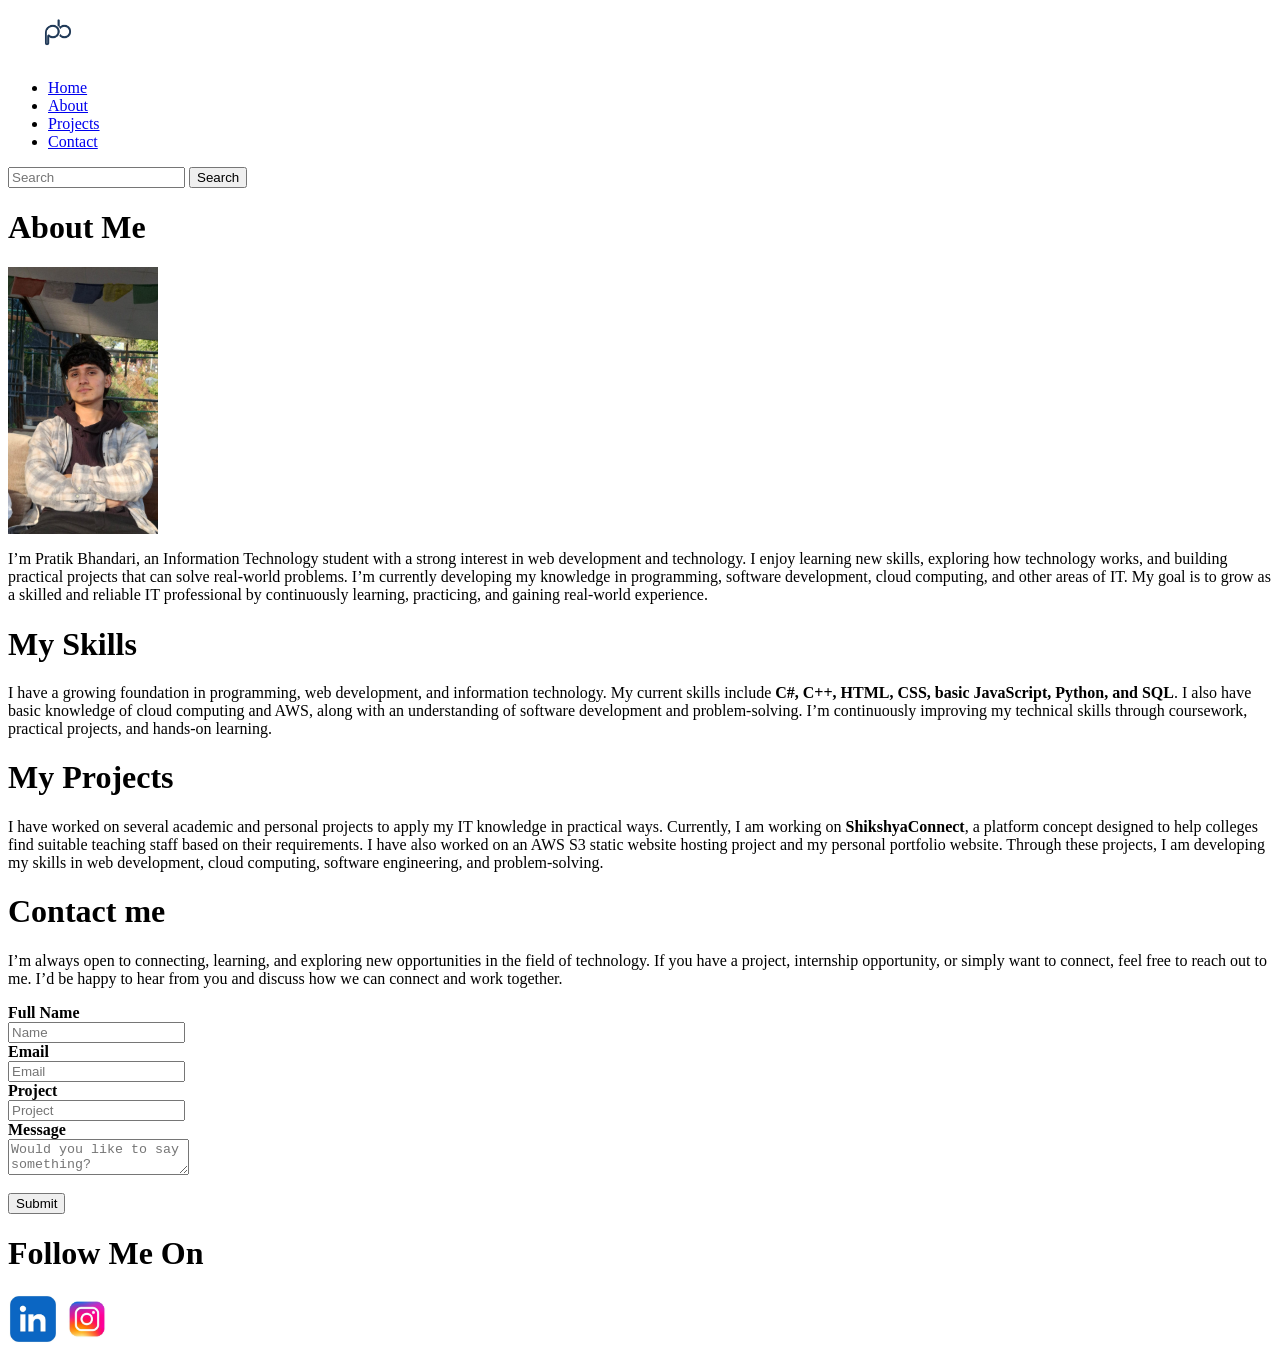
==== index.html @ 76c662e8 "Updated Code" ====
<html>
    <head>
        <title>My Portfolio</title>
    </head>
    <body>
    
        <img src="image/logo.jpg" alt="logo" width="100">
    <nav>
        <ul>
            <li><a href="#">Home</a></li>
            <li><a href="#">About</a></li>
            <li><a href="#">Projects</a></li>
            <li><a href="#">Contact</a></li>
        </ul>
    </nav>
    <form>
        <input type="text" placeholder="Search">
        <button type="submit">Search</button>
    </form>
        <header>
            <h1>About Me</h1>
            <img src="image/pratik.jpeg" alt="profile" width="150">
            <p>I’m Pratik Bhandari, an Information Technology student with a strong interest in web development and technology. I enjoy learning new skills, exploring how technology works, and building practical projects that can solve real-world problems. I’m currently developing my knowledge in programming, software development, cloud computing, and other areas of IT. My goal is to grow as a skilled and reliable IT professional by continuously learning, practicing, and gaining real-world experience.</p>
            <h1>My Skills</h1>
            <p>I have a growing foundation in programming, web development, and information technology. My current skills include <b>C#, C++, HTML, CSS, basic JavaScript, Python, and SQL</b>. I also have basic knowledge of cloud computing and AWS, along with an understanding of software development and problem-solving. I’m continuously improving my technical skills through coursework, practical projects, and hands-on learning.
</p>
            <h1>My Projects</h1>
            <p>I have worked on several academic and personal projects to apply my IT knowledge in practical ways. Currently, I am working on <b>ShikshyaConnect</b>, a platform concept designed to help colleges find suitable teaching staff based on their requirements. I have also worked on an AWS S3 static website hosting project and my personal portfolio website. Through these projects, I am developing my skills in web development, cloud computing, software engineering, and problem-solving.
</p>
            <h1>Contact me</h1>
            <p>I’m always open to connecting, learning, and exploring new opportunities in the field of technology. If you have a project, internship opportunity, or simply want to connect, feel free to reach out to me. I’d be happy to hear from you and discuss how we can connect and work together.
            <form>
                <label><b>Full Name</b></label><br>
                <input type="text" placeholder="Name"><br>
                <label><b>Email</b></label><br>
                <input type="text" placeholder="Email"><br>
                <label><b>Project</b></label><br>
                <input type="text" placeholder="Project"><br>
                <label><b>Message</b></label><br>
                <textarea placeholder="Would you like to say something?"></textarea><br>
                <br><button type="submit">Submit</button>
            </form>
            
</p>
        <h1>Follow Me On</h1>
        </header>
        <footer>
            <a href="https://www.linkedin.com/in/pratik-bhandari-448b7737a/" target="_blank"><img src="image/linkedin logo.jpg" alt="linkedin" width="50"></a>
             <a href="https://www.linkedin.com/in/pratik-bhandari-448b7737a/" target="_blank"><img src="image/instagram logo.jpg" alt="linkedin" width="50"></a>

        </footer>
</html>
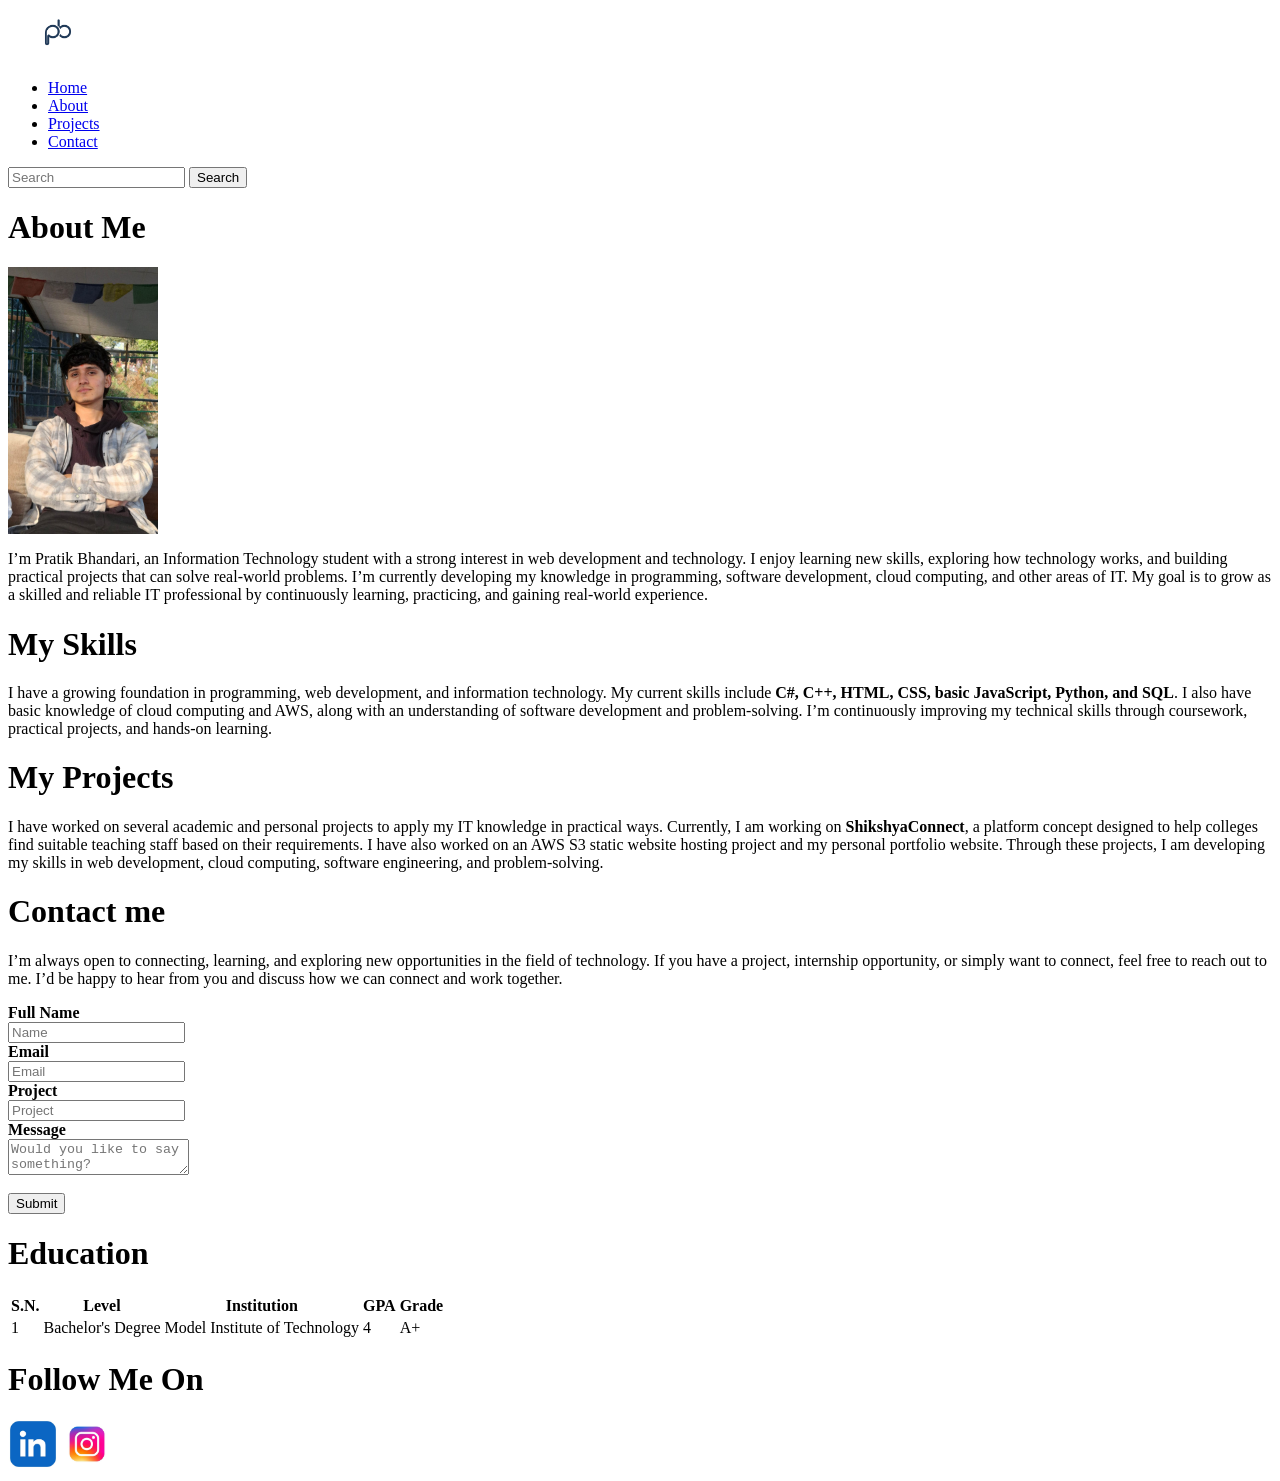
==== commit 3423c43b: "Updated Code" ====
--- a/index.html
+++ b/index.html
@@ -41,7 +41,31 @@
                 <br><button type="submit">Submit</button>
             </form>
             
-</p>
+    
+            <h1>Education</h1>
+            <table>
+                <thead>
+                    <tr>
+                        <th>S.N.</th>
+                        <th>Level</th>
+                        <th>Institution</th>
+                        <th>GPA </th>
+                        <th>Grade</th>
+
+                    </tr>
+                
+                </thead>
+                <tbody>
+                    <tr>
+                        <td>1</td>
+                        <td>Bachelor's Degree</td>
+                        <td>Model Institute of Technology</td>
+                        <td>4</td>
+                        <td>A+</td>
+                    </tr>
+                   
+                   
+            </table>
         <h1>Follow Me On</h1>
         </header>
         <footer>
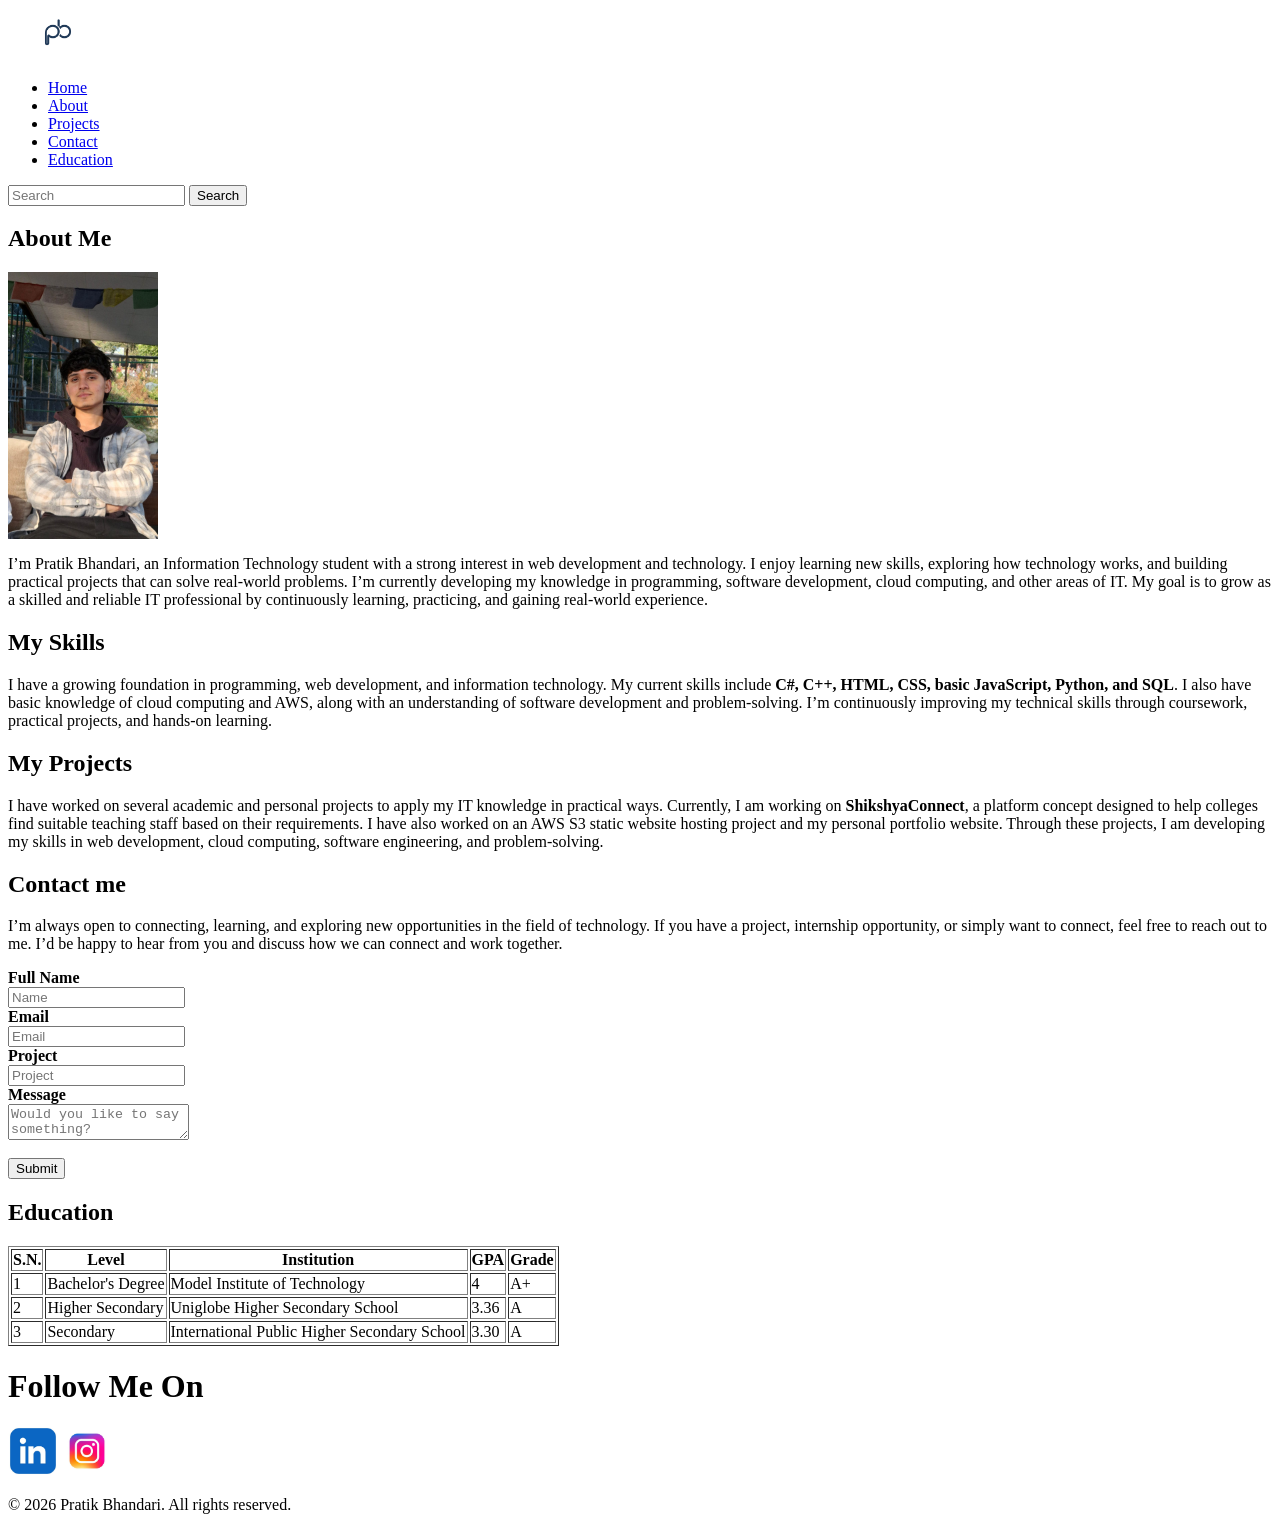
==== commit 6d55a0e3: "Updated Code" ====
--- a/index.html
+++ b/index.html
@@ -3,32 +3,44 @@
         <title>My Portfolio</title>
     </head>
     <body>
+        <header>
     
         <img src="image/logo.jpg" alt="logo" width="100">
     <nav>
         <ul>
             <li><a href="#">Home</a></li>
-            <li><a href="#">About</a></li>
-            <li><a href="#">Projects</a></li>
-            <li><a href="#">Contact</a></li>
+            <li><a href="#About Me">About</a></li>
+            <li><a href="#Projects">Projects</a></li>
+            <li><a href="#Contact">Contact</a></li>
+            <li><a href="#Education">Education</a></li>
         </ul>
     </nav>
     <form>
         <input type="text" placeholder="Search">
         <button type="submit">Search</button>
     </form>
-        <header>
+    </header>   
+            
+        <main>
+            <section id="About Me">
             <h1>About Me</h1>
             <img src="image/pratik.jpeg" alt="profile" width="150">
             <p>I’m Pratik Bhandari, an Information Technology student with a strong interest in web development and technology. I enjoy learning new skills, exploring how technology works, and building practical projects that can solve real-world problems. I’m currently developing my knowledge in programming, software development, cloud computing, and other areas of IT. My goal is to grow as a skilled and reliable IT professional by continuously learning, practicing, and gaining real-world experience.</p>
+            </section>
+            <section id="Skills">
             <h1>My Skills</h1>
             <p>I have a growing foundation in programming, web development, and information technology. My current skills include <b>C#, C++, HTML, CSS, basic JavaScript, Python, and SQL</b>. I also have basic knowledge of cloud computing and AWS, along with an understanding of software development and problem-solving. I’m continuously improving my technical skills through coursework, practical projects, and hands-on learning.
 </p>
+            </section>
+            <section id="Projects">
             <h1>My Projects</h1>
             <p>I have worked on several academic and personal projects to apply my IT knowledge in practical ways. Currently, I am working on <b>ShikshyaConnect</b>, a platform concept designed to help colleges find suitable teaching staff based on their requirements. I have also worked on an AWS S3 static website hosting project and my personal portfolio website. Through these projects, I am developing my skills in web development, cloud computing, software engineering, and problem-solving.
 </p>
+            </section>
+            <section id="Contact">
             <h1>Contact me</h1>
-            <p>I’m always open to connecting, learning, and exploring new opportunities in the field of technology. If you have a project, internship opportunity, or simply want to connect, feel free to reach out to me. I’d be happy to hear from you and discuss how we can connect and work together.
+            <p>I’m always open to connecting, learning, and exploring new opportunities in the field of technology. If you have a project, internship opportunity, or simply want to connect, feel free to reach out to me. I’d be happy to hear from you and discuss how we can connect and work together.</p>
+            </section>
             <form>
                 <label><b>Full Name</b></label><br>
                 <input type="text" placeholder="Name"><br>
@@ -42,8 +54,9 @@
             </form>
             
     
+            <section id="Education">
             <h1>Education</h1>
-            <table>
+            <table border="1">
                 <thead>
                     <tr>
                         <th>S.N.</th>
@@ -63,14 +76,32 @@
                         <td>4</td>
                         <td>A+</td>
                     </tr>
+                    <tr>
+                        <td>2</td>
+                        <td>Higher Secondary</td>
+                        <td>Uniglobe Higher Secondary School</td>
+                        <td>3.36</td>
+                        <td>A</td>
+                    </tr>
+                    <tr>
+                        <td>3</td>
+                        <td>Secondary</td>
+                        <td>International Public Higher Secondary School</td>
+                        <td>3.30</td>
+                        <td>A</td>
+                    </tr>
+               
+                </tbody>
                    
-                   
+        
             </table>
+            </section>
+         </main>   
         <h1>Follow Me On</h1>
         </header>
         <footer>
             <a href="https://www.linkedin.com/in/pratik-bhandari-448b7737a/" target="_blank"><img src="image/linkedin logo.jpg" alt="linkedin" width="50"></a>
              <a href="https://www.linkedin.com/in/pratik-bhandari-448b7737a/" target="_blank"><img src="image/instagram logo.jpg" alt="linkedin" width="50"></a>
-
+            <p>         © 2026 Pratik Bhandari. All rights reserved.</p>
         </footer>
 </html>
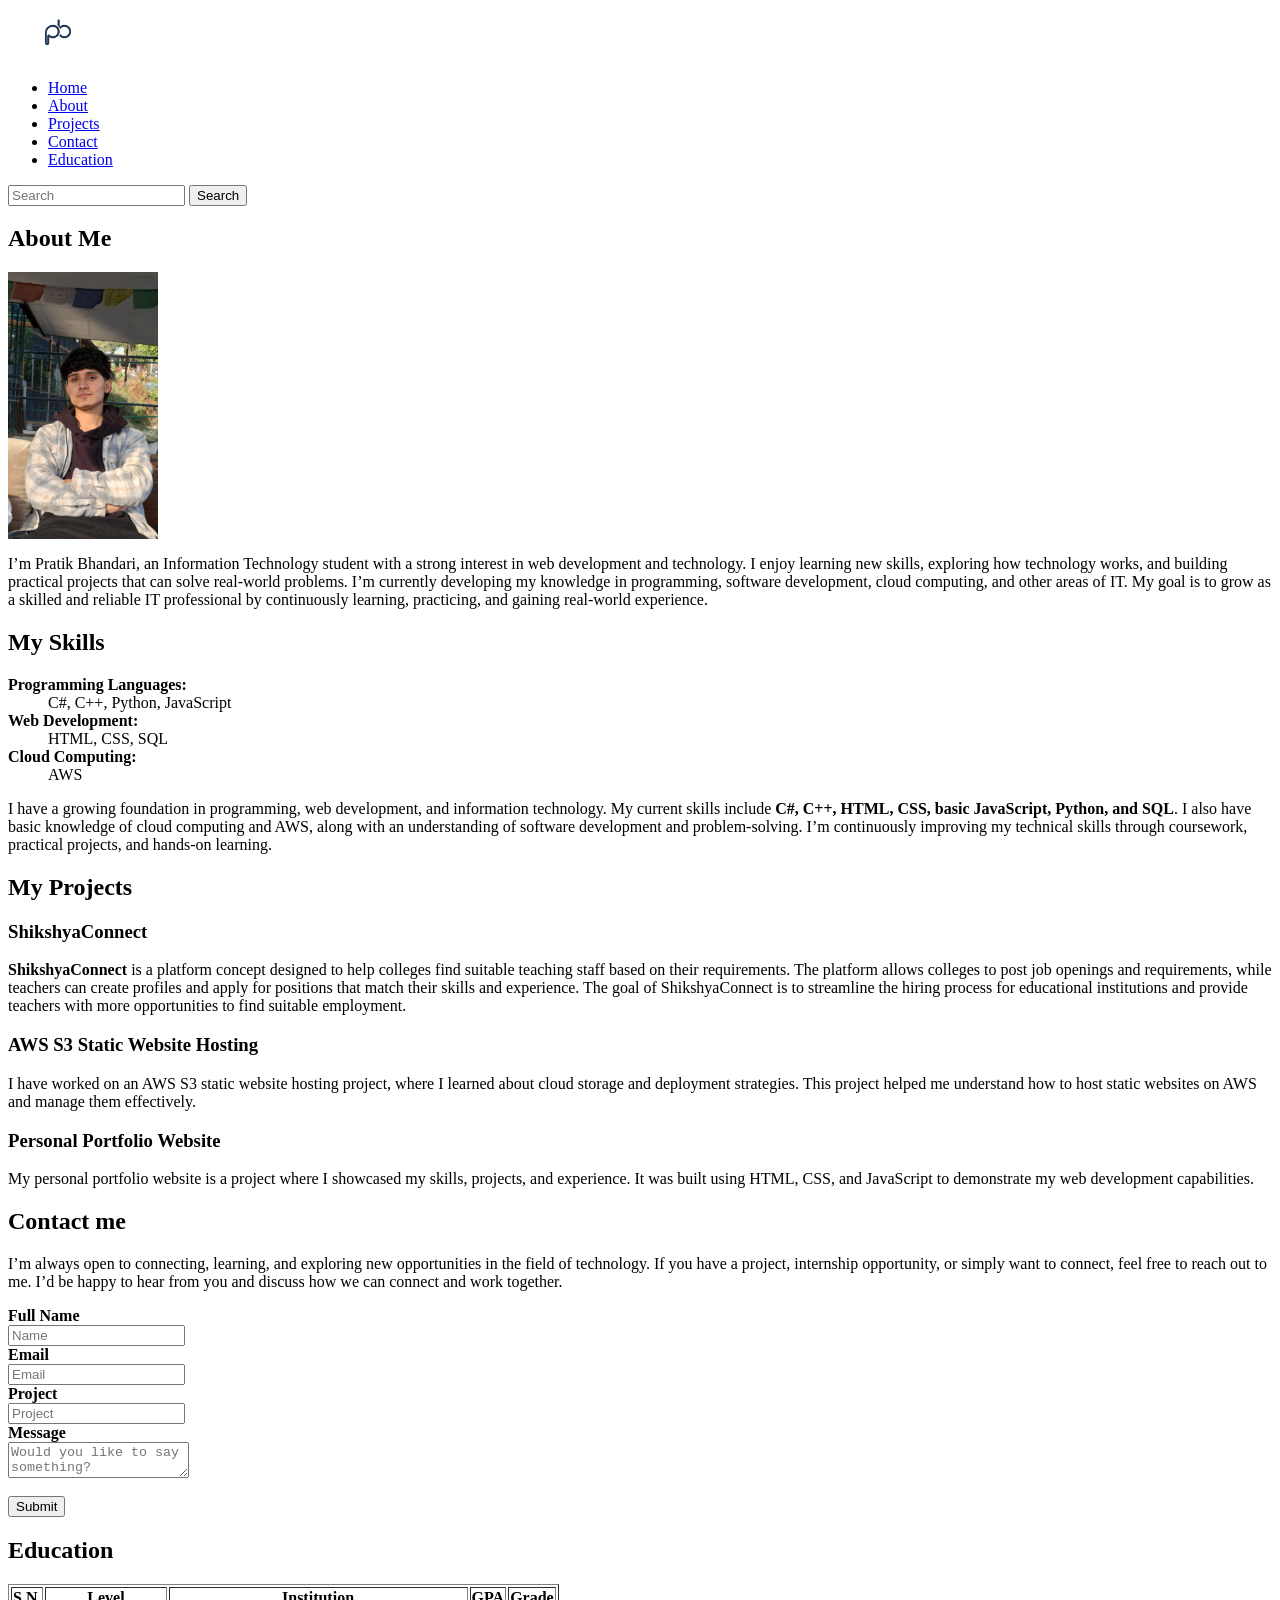
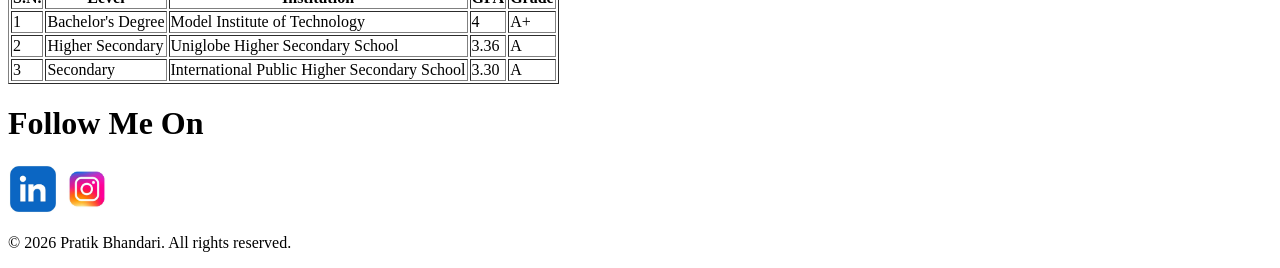
==== commit 84413bec: "Updated Code" ====
--- a/index.html
+++ b/index.html
@@ -29,13 +29,31 @@
             </section>
             <section id="Skills">
             <h1>My Skills</h1>
+            <dl>
+                <dt><b>Programming Languages:</b></dt>
+                <dd>C#, C++, Python, JavaScript</dd>
+                <dt><b>Web Development:</b></dt>
+                <dd>HTML, CSS, SQL</dd>
+                <dt><b>Cloud Computing:</b></dt>
+                <dd>AWS</dd>
+            </dl>
             <p>I have a growing foundation in programming, web development, and information technology. My current skills include <b>C#, C++, HTML, CSS, basic JavaScript, Python, and SQL</b>. I also have basic knowledge of cloud computing and AWS, along with an understanding of software development and problem-solving. I’m continuously improving my technical skills through coursework, practical projects, and hands-on learning.
 </p>
             </section>
             <section id="Projects">
             <h1>My Projects</h1>
-            <p>I have worked on several academic and personal projects to apply my IT knowledge in practical ways. Currently, I am working on <b>ShikshyaConnect</b>, a platform concept designed to help colleges find suitable teaching staff based on their requirements. I have also worked on an AWS S3 static website hosting project and my personal portfolio website. Through these projects, I am developing my skills in web development, cloud computing, software engineering, and problem-solving.
-</p>
+            <article>
+                <h3>ShikshyaConnect</h3>
+                <p><b>ShikshyaConnect</b> is a platform concept designed to help colleges find suitable teaching staff based on their requirements. The platform allows colleges to post job openings and requirements, while teachers can create profiles and apply for positions that match their skills and experience. The goal of ShikshyaConnect is to streamline the hiring process for educational institutions and provide teachers with more opportunities to find suitable employment.</p>
+            </article>
+            <article>
+                <h3>AWS S3 Static Website Hosting</h3>
+                <p>I have worked on an AWS S3 static website hosting project, where I learned about cloud storage and deployment strategies. This project helped me understand how to host static websites on AWS and manage them effectively.</p>
+            </article>
+            <article>
+                <h3>Personal Portfolio Website</h3>
+                <p>My personal portfolio website is a project where I showcased my skills, projects, and experience. It was built using HTML, CSS, and JavaScript to demonstrate my web development capabilities.</p>
+            </article>
             </section>
             <section id="Contact">
             <h1>Contact me</h1>
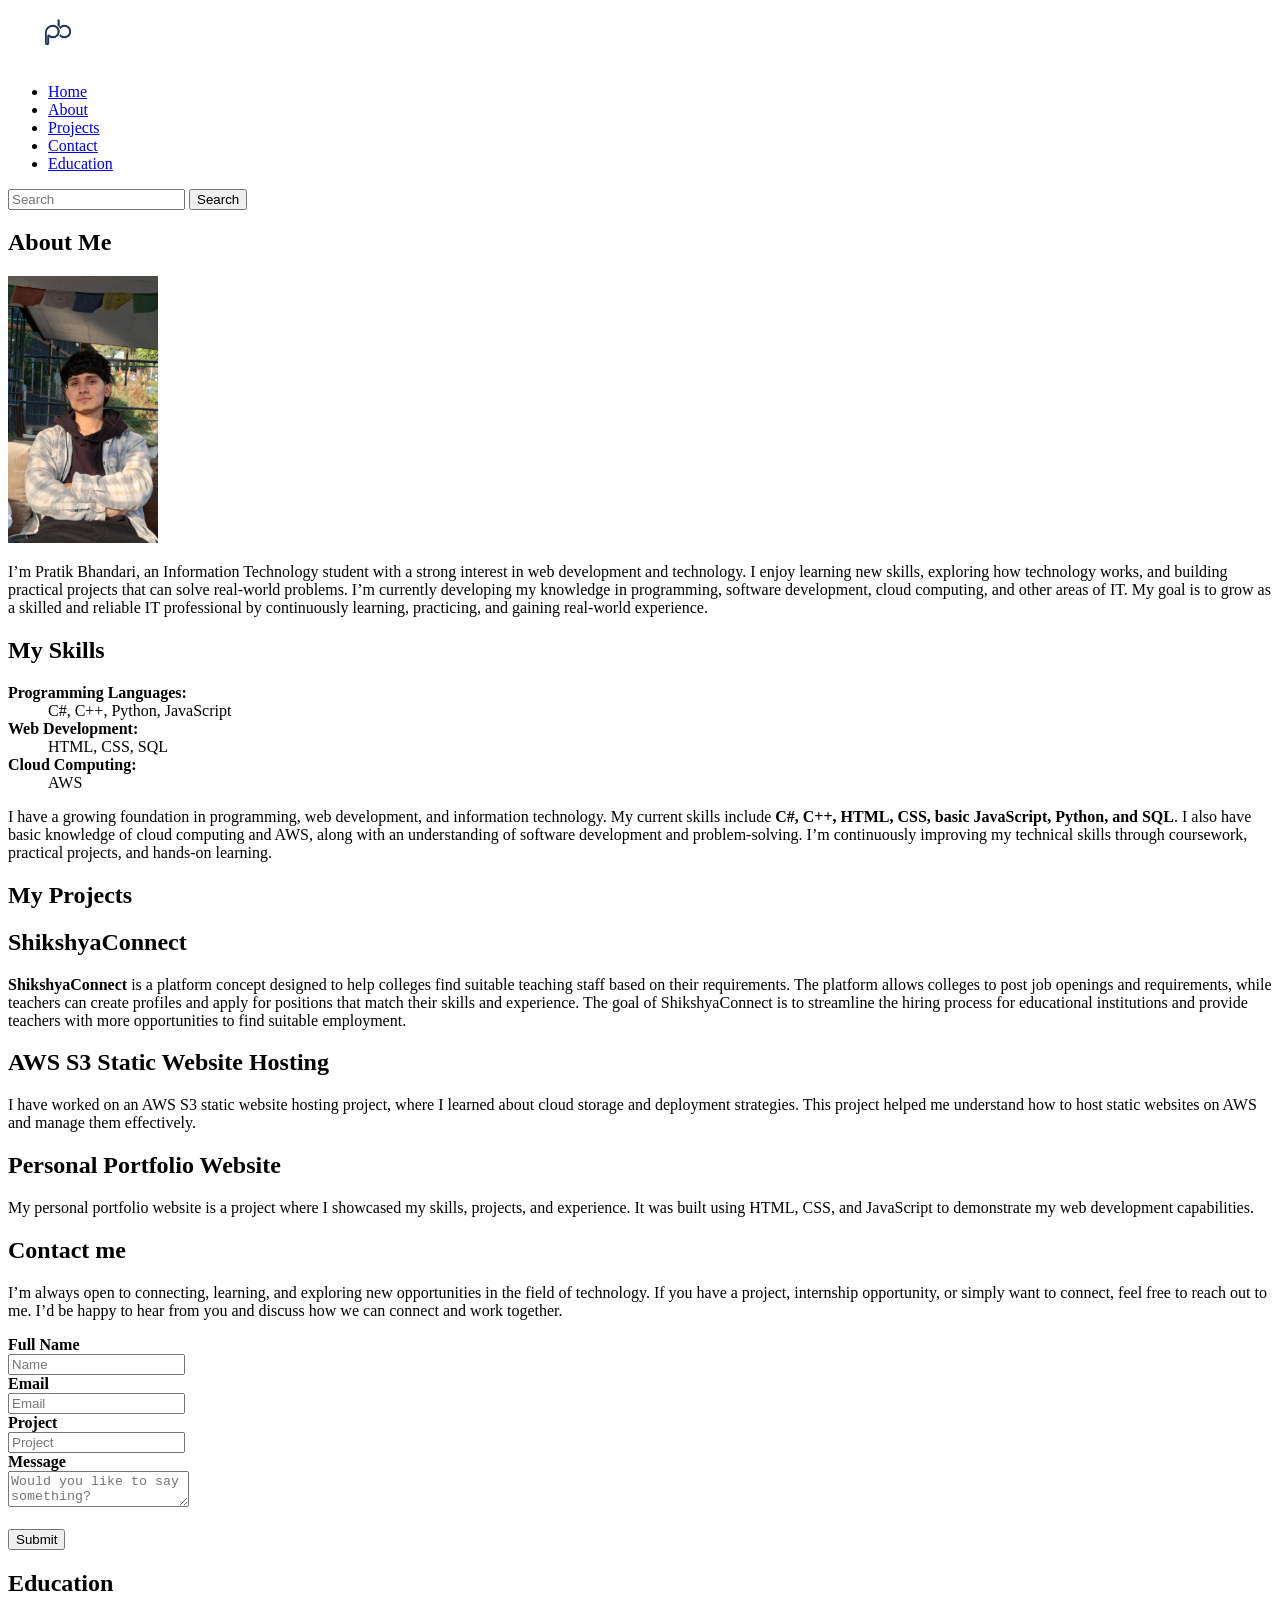
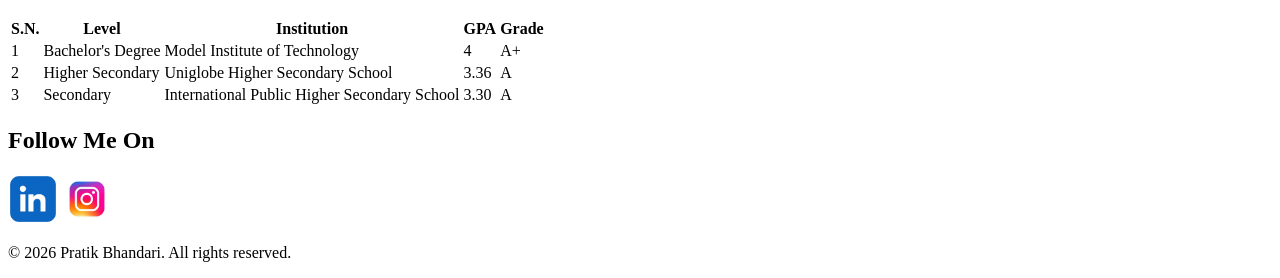
==== commit af8a679b: "Updated code" ====
--- a/index.html
+++ b/index.html
@@ -1,15 +1,18 @@
-<html>
-    <head>
-        <title>My Portfolio</title>
-    </head>
-    <body>
-        <header>
+<!DOCTYPE html>
+<html lang="en">
+<head>
+    <meta charset="UTF-8">
+    <meta name="viewport" content="width=device-width, initial-scale=1.0">
+    <title>My Portfolio</title>
+</head>
+<body>
+    <header>
     
         <img src="image/logo.jpg" alt="logo" width="100">
     <nav>
         <ul>
             <li><a href="#">Home</a></li>
-            <li><a href="#About Me">About</a></li>
+            <li><a href="#AboutMe">About</a></li>
             <li><a href="#Projects">Projects</a></li>
             <li><a href="#Contact">Contact</a></li>
             <li><a href="#Education">Education</a></li>
@@ -22,11 +25,12 @@
     </header>   
             
         <main>
-            <section id="About Me">
+            <section id="AboutMe">
             <h1>About Me</h1>
             <img src="image/pratik.jpeg" alt="profile" width="150">
             <p>I’m Pratik Bhandari, an Information Technology student with a strong interest in web development and technology. I enjoy learning new skills, exploring how technology works, and building practical projects that can solve real-world problems. I’m currently developing my knowledge in programming, software development, cloud computing, and other areas of IT. My goal is to grow as a skilled and reliable IT professional by continuously learning, practicing, and gaining real-world experience.</p>
             </section>
+
             <section id="Skills">
             <h1>My Skills</h1>
             <dl>
@@ -40,25 +44,26 @@
             <p>I have a growing foundation in programming, web development, and information technology. My current skills include <b>C#, C++, HTML, CSS, basic JavaScript, Python, and SQL</b>. I also have basic knowledge of cloud computing and AWS, along with an understanding of software development and problem-solving. I’m continuously improving my technical skills through coursework, practical projects, and hands-on learning.
 </p>
             </section>
+
             <section id="Projects">
             <h1>My Projects</h1>
             <article>
-                <h3>ShikshyaConnect</h3>
+                <h2>ShikshyaConnect</h2>
                 <p><b>ShikshyaConnect</b> is a platform concept designed to help colleges find suitable teaching staff based on their requirements. The platform allows colleges to post job openings and requirements, while teachers can create profiles and apply for positions that match their skills and experience. The goal of ShikshyaConnect is to streamline the hiring process for educational institutions and provide teachers with more opportunities to find suitable employment.</p>
             </article>
             <article>
-                <h3>AWS S3 Static Website Hosting</h3>
+                <h2>AWS S3 Static Website Hosting</h2>
                 <p>I have worked on an AWS S3 static website hosting project, where I learned about cloud storage and deployment strategies. This project helped me understand how to host static websites on AWS and manage them effectively.</p>
             </article>
             <article>
-                <h3>Personal Portfolio Website</h3>
+                <h2>Personal Portfolio Website</h2>
                 <p>My personal portfolio website is a project where I showcased my skills, projects, and experience. It was built using HTML, CSS, and JavaScript to demonstrate my web development capabilities.</p>
             </article>
             </section>
             <section id="Contact">
             <h1>Contact me</h1>
             <p>I’m always open to connecting, learning, and exploring new opportunities in the field of technology. If you have a project, internship opportunity, or simply want to connect, feel free to reach out to me. I’d be happy to hear from you and discuss how we can connect and work together.</p>
-            </section>
+           
             <form>
                 <label><b>Full Name</b></label><br>
                 <input type="text" placeholder="Name"><br>
@@ -71,10 +76,10 @@
                 <br><button type="submit">Submit</button>
             </form>
             
-    
+     </section>
             <section id="Education">
             <h1>Education</h1>
-            <table border="1">
+            <table>
                 <thead>
                     <tr>
                         <th>S.N.</th>
@@ -115,11 +120,12 @@
             </table>
             </section>
          </main>   
-        <h1>Follow Me On</h1>
-        </header>
+
         <footer>
-            <a href="https://www.linkedin.com/in/pratik-bhandari-448b7737a/" target="_blank"><img src="image/linkedin logo.jpg" alt="linkedin" width="50"></a>
-             <a href="https://www.linkedin.com/in/pratik-bhandari-448b7737a/" target="_blank"><img src="image/instagram logo.jpg" alt="linkedin" width="50"></a>
-            <p>         © 2026 Pratik Bhandari. All rights reserved.</p>
+        <h2>Follow Me On</h2>
+
+            <a href="https://www.linkedin.com/in/pratik-bhandari-448b7737a/" target="_blank"><img src="image/linkedinlogo.jpg" alt="linkedin" width="50"></a>
+             <a href="https://www.linkedin.com/in/pratik-bhandari-448b7737a/" target="_blank"><img src="image/instagramlogo.jpg" alt="linkedin" width="50"></a>
+            <p>  © 2026 Pratik Bhandari. All rights reserved.</p>
         </footer>
 </html>
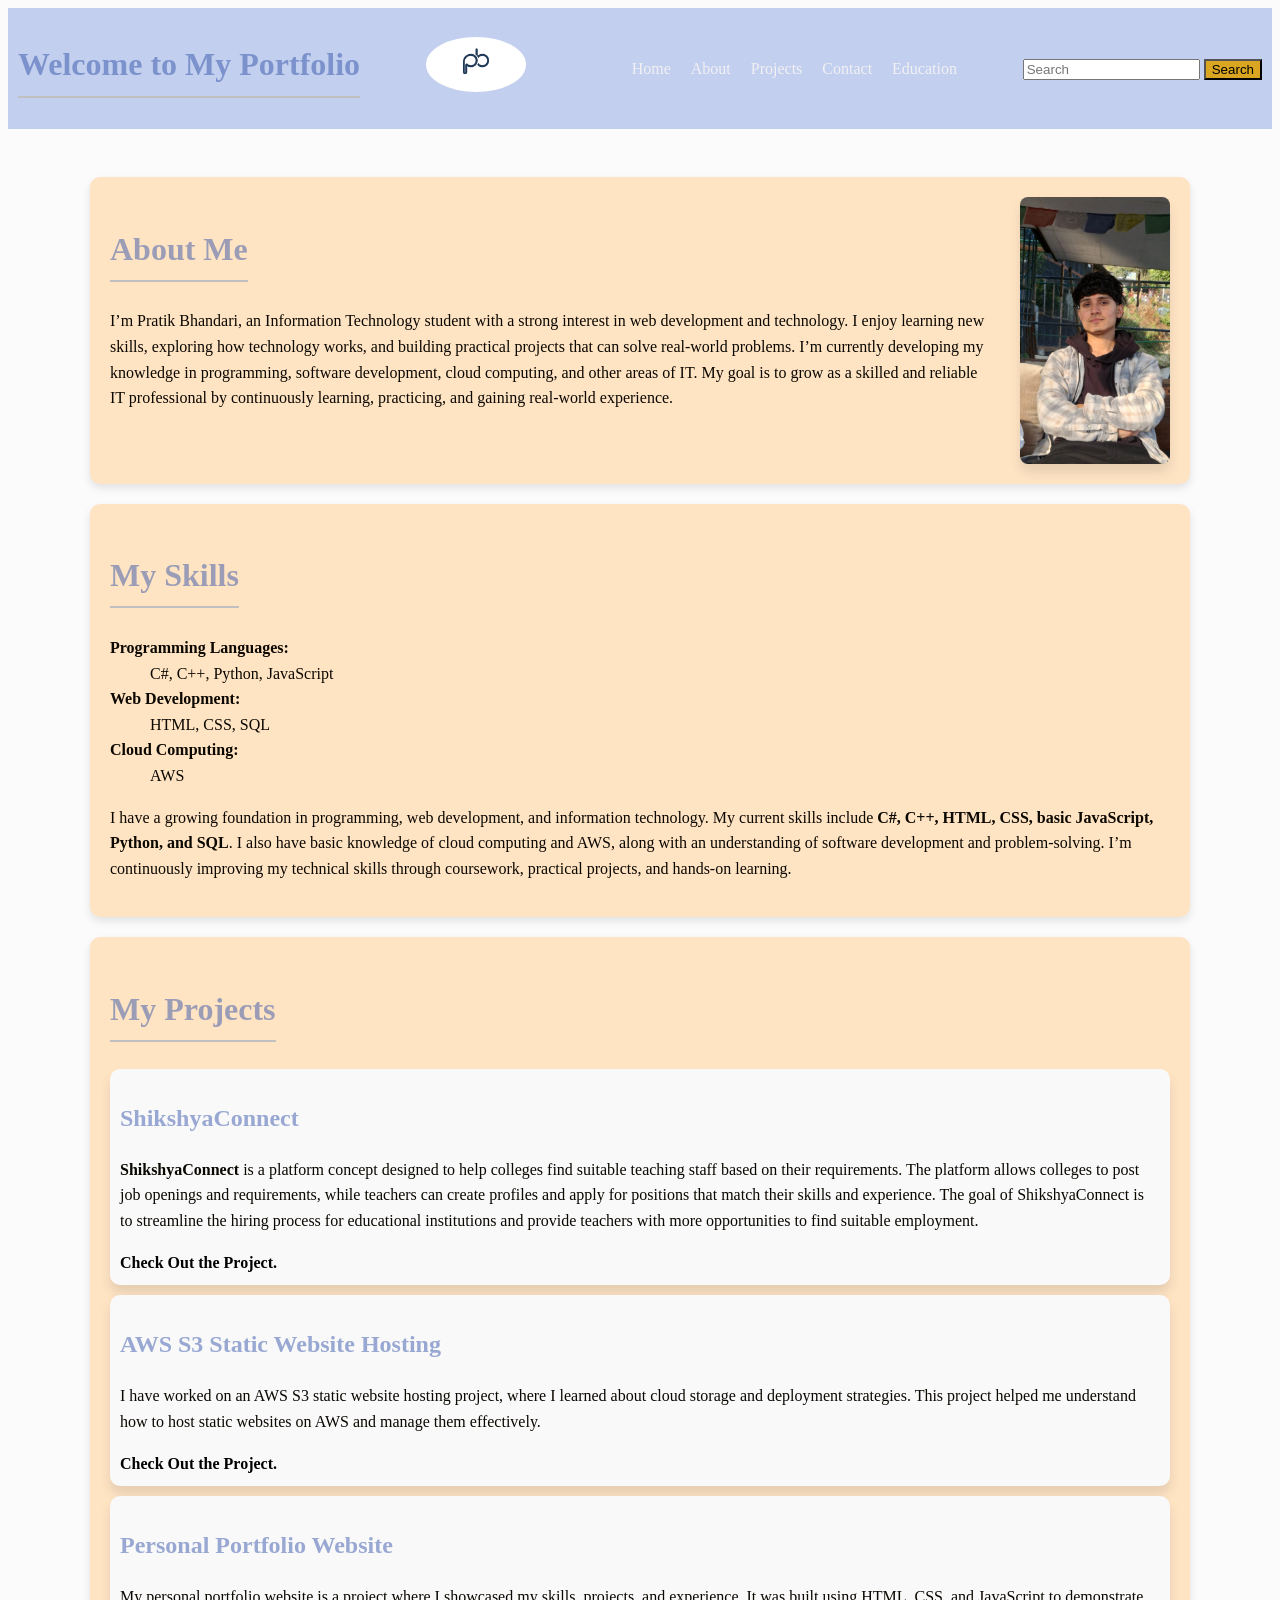
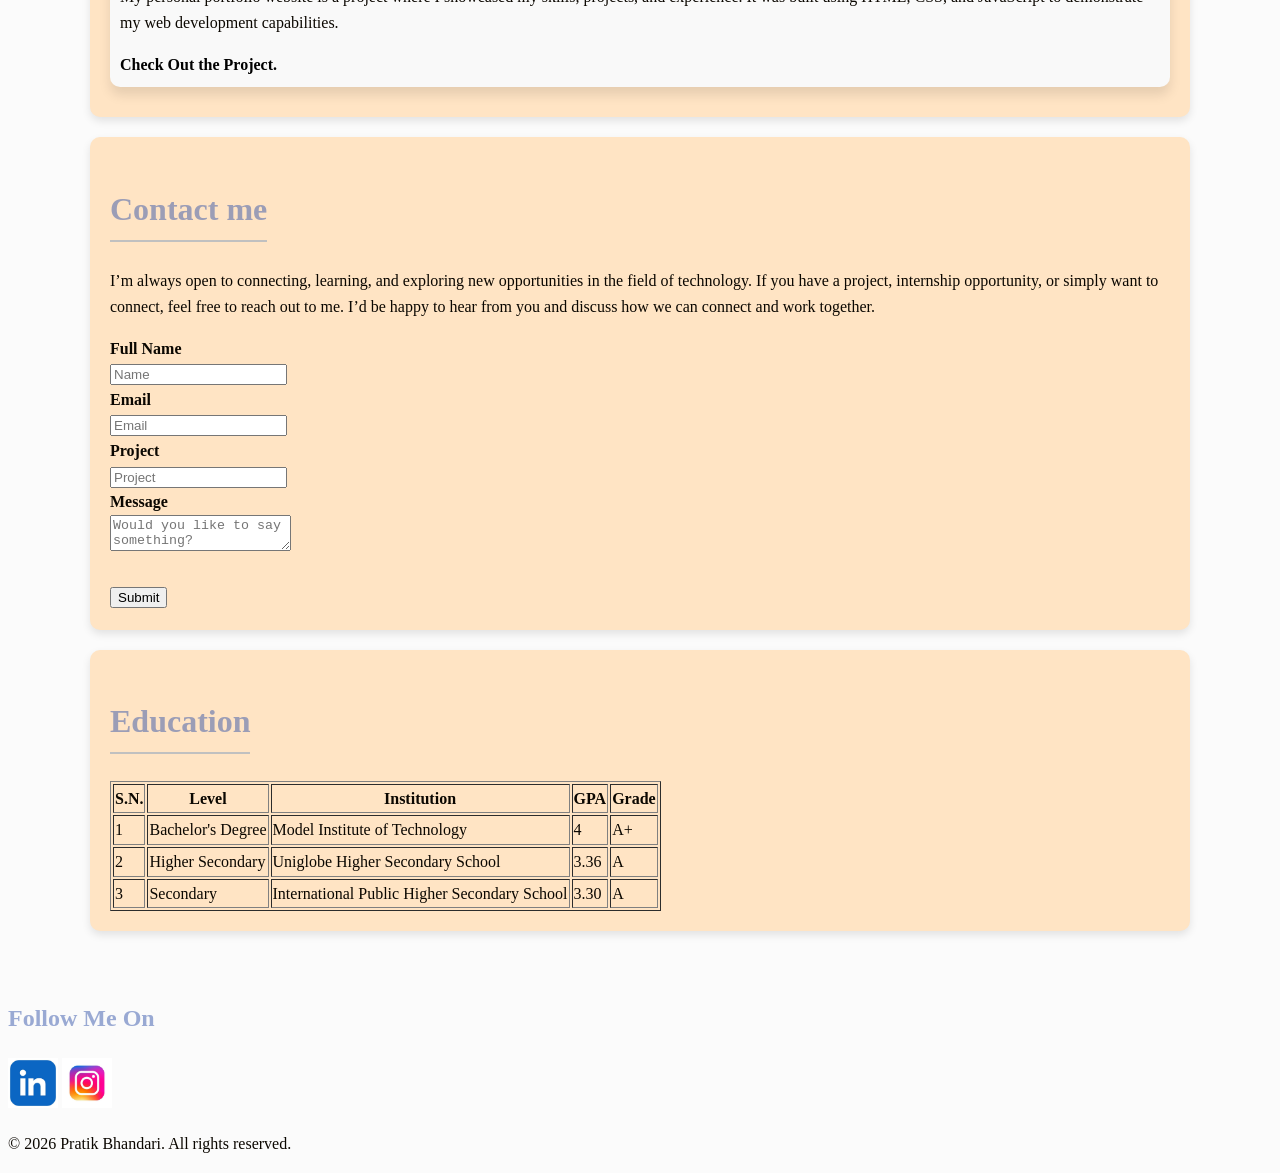
==== commit 8c77637e: "Updated Code" ====
--- a/index.html
+++ b/index.html
@@ -3,12 +3,21 @@
 <head>
     <meta charset="UTF-8">
     <meta name="viewport" content="width=device-width, initial-scale=1.0">
+    
+    <link rel="stylesheet" href="css/style.css">
     <title>My Portfolio</title>
 </head>
 <body>
     <header>
-    
-        <img src="image/logo.jpg" alt="logo" width="100">
+    <div class="header-content">
+            <h1>Welcome to My Portfolio</h1>
+           
+        
+        <div class="logo">
+            <img src="image/logo.jpg" alt="logo" width="100">
+        </div>
+
+        <div class="nav-bar">
     <nav>
         <ul>
             <li><a href="#">Home</a></li>
@@ -18,20 +27,33 @@
             <li><a href="#Education">Education</a></li>
         </ul>
     </nav>
+        </div>
+
+        <div class="search-bar">
     <form>
         <input type="text" placeholder="Search">
         <button type="submit">Search</button>
     </form>
-    </header>   
+    </div>
+    </div>
+    </header> 
+ 
             
         <main>
             <section id="AboutMe">
+            <div class="about-content">
+                <div class="about-text">
             <h1>About Me</h1>
+            <p>I’m Pratik Bhandari, an Information Technology student with a strong interest in web development and technology. I enjoy learning new skills, exploring how technology works, and building practical projects that can solve real-world problems. I’m currently developing my knowledge in programming, software development, cloud computing, and other areas of IT. My goal is to grow as a skilled and reliable IT professional by continuously learning, practicing, and gaining real-world experience.</p>
+            </div>
             <img src="image/pratik.jpeg" alt="profile" width="150">
-            <p>I’m Pratik Bhandari, an Information Technology student with a strong interest in web development and technology. I enjoy learning new skills, exploring how technology works, and building practical projects that can solve real-world problems. I’m currently developing my knowledge in programming, software development, cloud computing, and other areas of IT. My goal is to grow as a skilled and reliable IT professional by continuously learning, practicing, and gaining real-world experience.</p>
-            </section>
-
-            <section id="Skills">
+        
+            </div>
+        </section>
+            
+        <section id="Skills">  
+        <div class="skills-content">
+            
             <h1>My Skills</h1>
             <dl>
                 <dt><b>Programming Languages:</b></dt>
@@ -43,24 +65,36 @@
             </dl>
             <p>I have a growing foundation in programming, web development, and information technology. My current skills include <b>C#, C++, HTML, CSS, basic JavaScript, Python, and SQL</b>. I also have basic knowledge of cloud computing and AWS, along with an understanding of software development and problem-solving. I’m continuously improving my technical skills through coursework, practical projects, and hands-on learning.
 </p>
+            </div>
             </section>
 
             <section id="Projects">
+            <div class="projects-content">
+            
             <h1>My Projects</h1>
             <article>
                 <h2>ShikshyaConnect</h2>
+               
+               
                 <p><b>ShikshyaConnect</b> is a platform concept designed to help colleges find suitable teaching staff based on their requirements. The platform allows colleges to post job openings and requirements, while teachers can create profiles and apply for positions that match their skills and experience. The goal of ShikshyaConnect is to streamline the hiring process for educational institutions and provide teachers with more opportunities to find suitable employment.</p>
+                <a href="ShikshyaConnect.html">Check Out the Project.</a>
             </article>
             <article>
                 <h2>AWS S3 Static Website Hosting</h2>
                 <p>I have worked on an AWS S3 static website hosting project, where I learned about cloud storage and deployment strategies. This project helped me understand how to host static websites on AWS and manage them effectively.</p>
+                <a href="aws-s3-project.html">Check Out the Project.</a>
             </article>
             <article>
                 <h2>Personal Portfolio Website</h2>
                 <p>My personal portfolio website is a project where I showcased my skills, projects, and experience. It was built using HTML, CSS, and JavaScript to demonstrate my web development capabilities.</p>
+                <a href="personal-portfolio.html">Check Out the Project.</a>
             </article>
+            </div>
             </section>
-            <section id="Contact">
+
+           <section id="Contact">
+            <div class="contact-content">
+        
             <h1>Contact me</h1>
             <p>I’m always open to connecting, learning, and exploring new opportunities in the field of technology. If you have a project, internship opportunity, or simply want to connect, feel free to reach out to me. I’d be happy to hear from you and discuss how we can connect and work together.</p>
            
@@ -75,11 +109,14 @@
                 <textarea placeholder="Would you like to say something?"></textarea><br>
                 <br><button type="submit">Submit</button>
             </form>
+        </div>   
+     </section>
+
+            <section id="Education">
+            <div class="education-content">
             
-     </section>
-            <section id="Education">
             <h1>Education</h1>
-            <table>
+            <table border="1">
                 <thead>
                     <tr>
                         <th>S.N.</th>
@@ -118,6 +155,7 @@
                    
         
             </table>
+        </div>
             </section>
          </main>   
 
@@ -128,4 +166,5 @@
              <a href="https://www.linkedin.com/in/pratik-bhandari-448b7737a/" target="_blank"><img src="image/instagramlogo.jpg" alt="linkedin" width="50"></a>
             <p>  © 2026 Pratik Bhandari. All rights reserved.</p>
         </footer>
+        </body> 
 </html>
--- a/css/style.css
+++ b/css/style.css
@@ -0,0 +1,137 @@
+body{
+    background-color: rgba(245, 245, 245, 0.386);
+    color:rgb(11, 7, 1);
+    line-height: 1.6;
+    font-family:Georgia, 'Times New Roman', Times, serif
+}
+
+header{
+    background-color: rgba(136, 161, 224, 0.484);
+    color: rgb(241, 240, 243);
+}
+
+.header-content{
+    display: flex;
+    justify-content: space-between;
+    align-items: center;
+    padding: 10px;
+}
+
+nav ul{
+    list-style: none;
+    display: flex;
+    gap: 20px;
+    
+}
+
+nav a{
+    color: rgb(241, 240, 243);
+    text-decoration: none;
+}
+
+nav a:hover{
+    color:gold;
+}
+
+.logo img{
+    border-radius: 50%;
+}
+
+.search-bar button{
+    background-color: goldenrod;
+}
+
+h1,h2{
+   color: rgba(47, 81, 167, 0.484);
+}
+
+h1{
+    border-bottom:2px solid silver;
+    width:fit-content;
+    padding-bottom:5px;
+    font-size: 2rem;
+
+}
+
+main{
+    margin: 2rem auto;
+    padding: 1rem;
+    max-width: 1100px;
+}
+
+.about-content, .skills-content, .projects-content, .contact-content, .education-content{
+    background-color:bisque;
+    padding: 20px;
+    border-radius: 10px;
+    margin-bottom: 20px;
+    box-shadow: 0 4px 8px rgba(0, 0, 0, 0.1);
+
+}
+
+.about-content{
+    display: flex;
+    justify-content: space-between;
+    gap: 2rem;
+
+}
+
+.about-content img{
+    border-radius: 8px;
+    box-shadow: 0 8px 12px rgba(0, 0, 0, 0.1);
+}
+
+.projects-content article{
+    margin-bottom: 10px;
+    padding: 10px;
+    border-radius: 10px;
+    background-color: #f9f9f9;
+    box-shadow: 0 8px 12px rgba(0, 0, 0, 0.1);
+}
+
+article a{
+    font-size: 1rem;
+    color: black;
+    font-weight: bolder;
+    text-decoration: none;
+
+}
+
+article a:hover{
+    color:rgba(136, 161, 224, 0.484);
+    text-decoration: underline;
+}
+
+article:hover {
+    transform: scale(1.02);
+    transition: transform 0.3s ease;
+    
+}
+
+@media (max-width: 768px) {
+
+.header-content {
+    flex-direction:column;
+}
+
+nav ul {
+    flex-direction: column;
+
+  
+}
+
+.about-content {
+    flex-direction: column;
+    
+
+}
+
+}
+
+@media (min-width:768px) and (max-width:1024px) {
+    .header-content {
+        flex-direction: column;
+    }
+    .about-content {
+        flex-direction: column;
+    }
+}
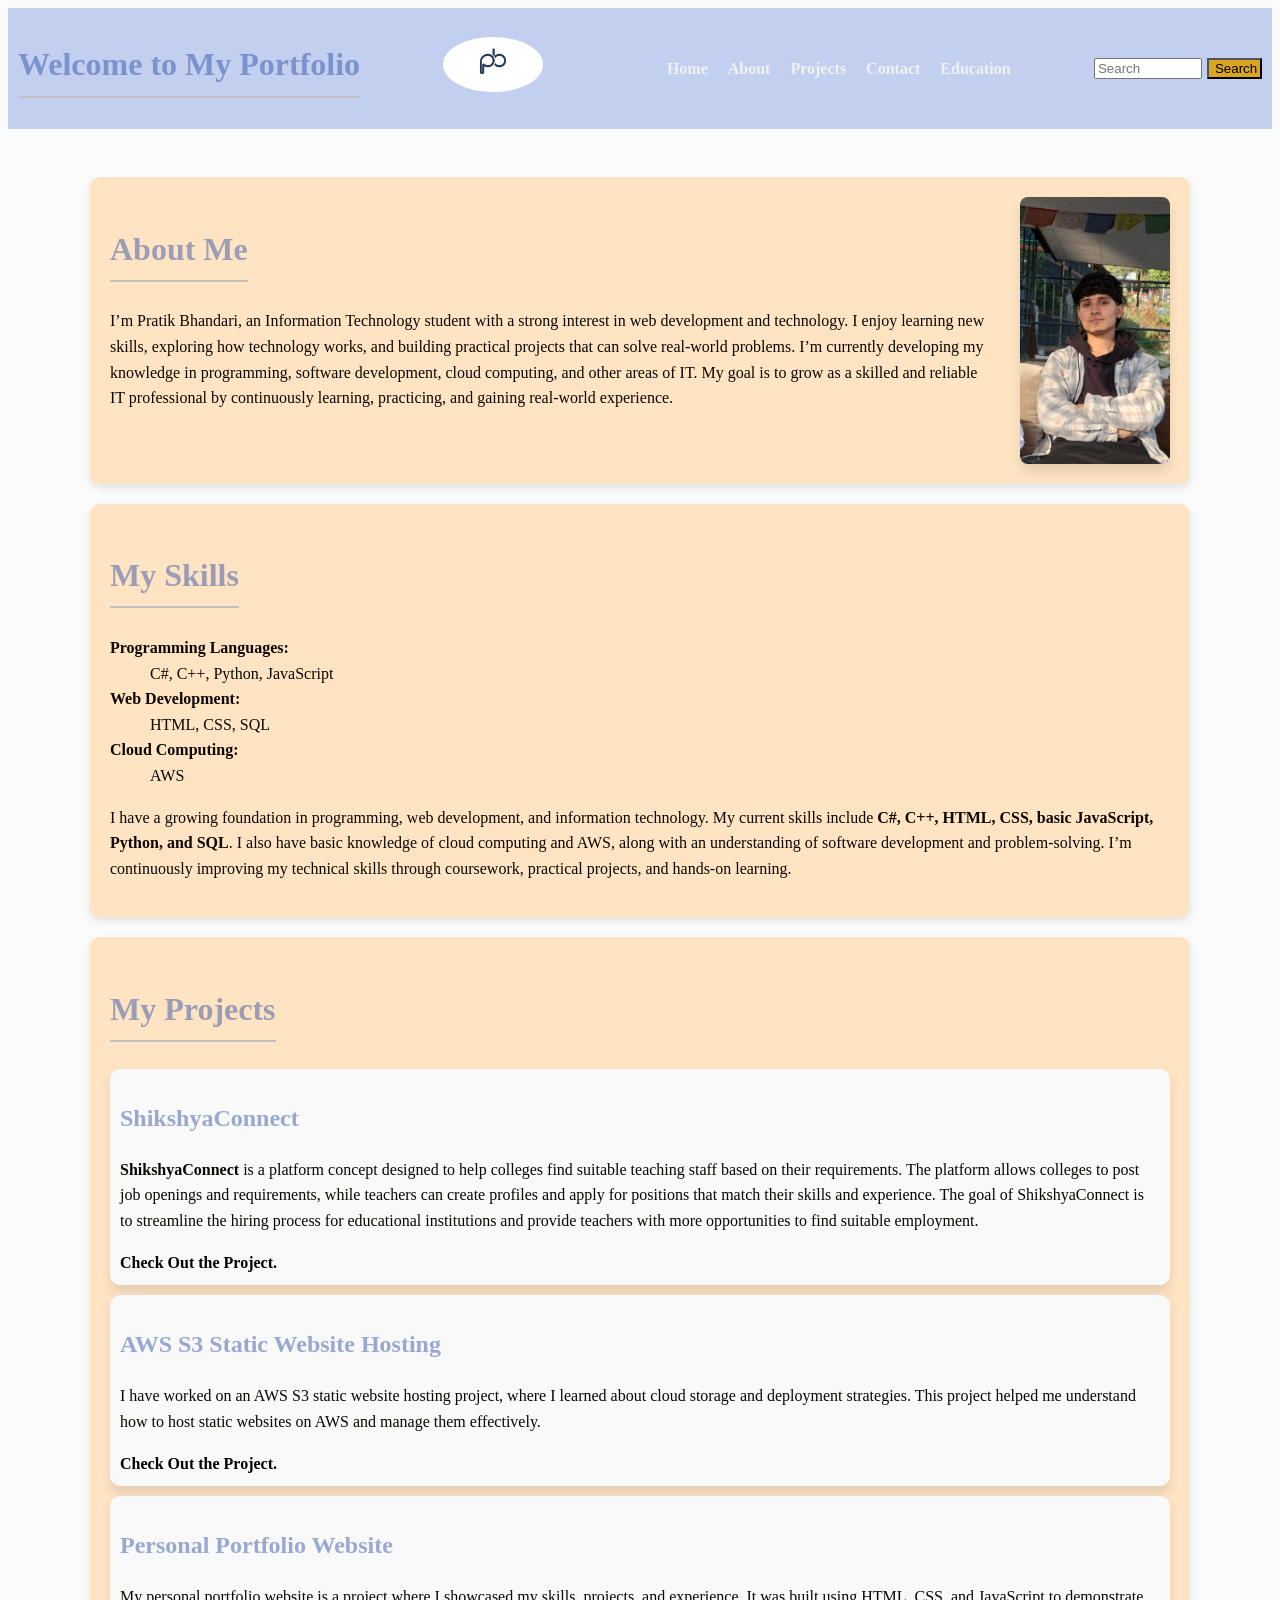
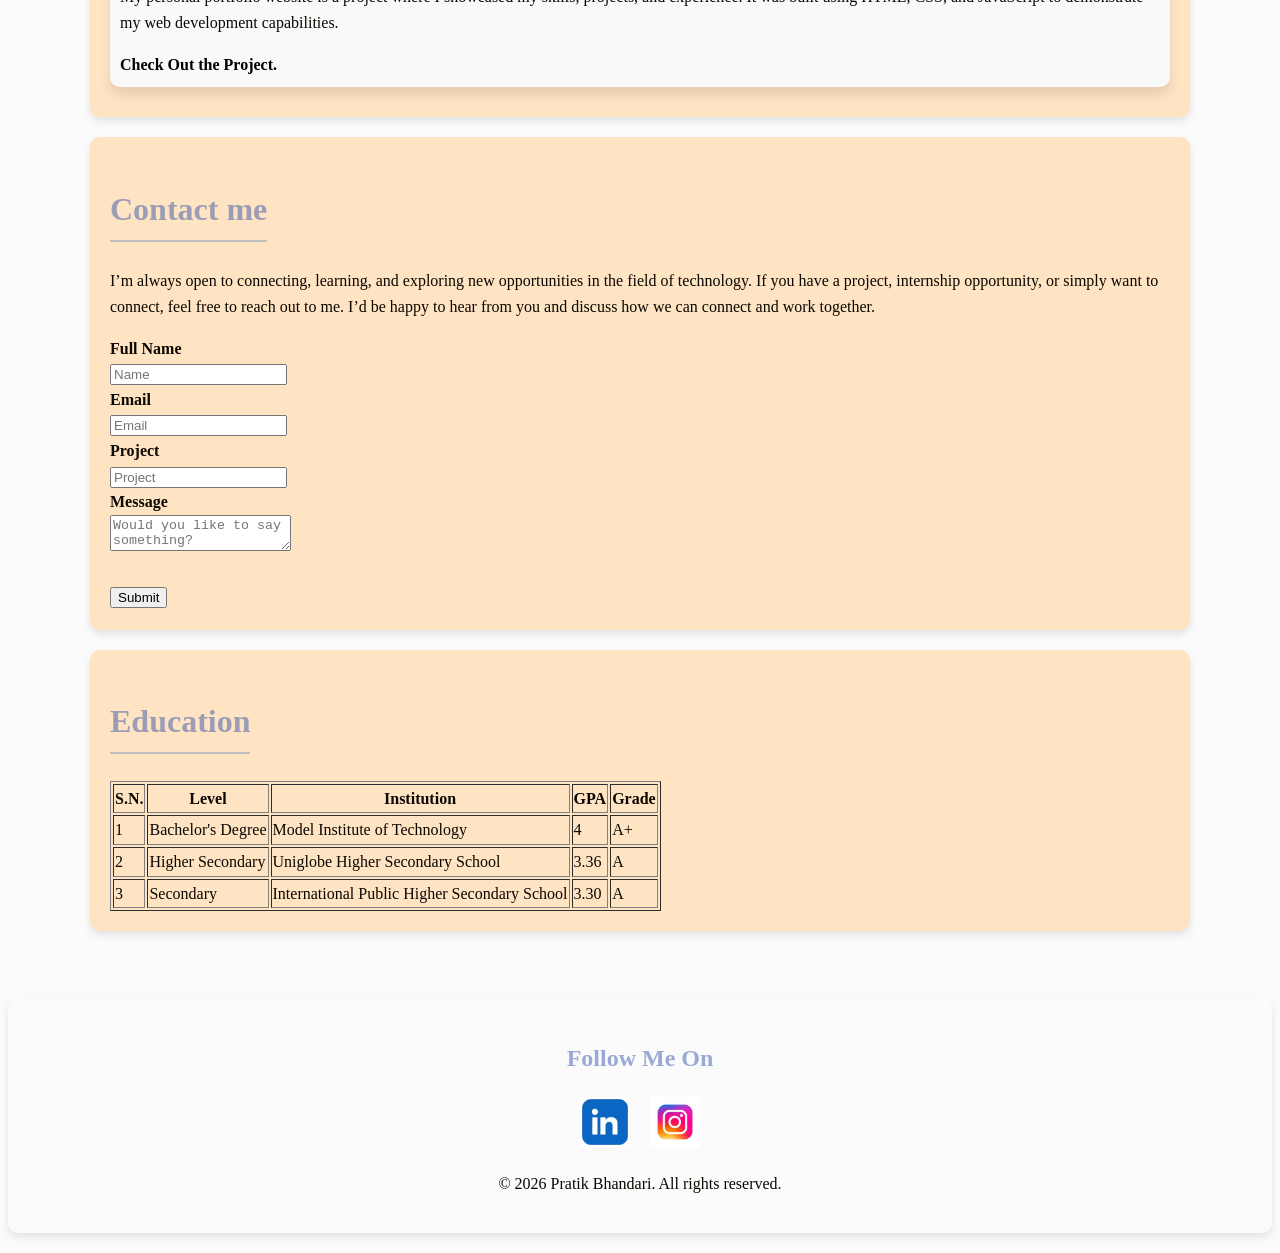
==== commit 655607de: "Updated" ====
--- a/index.html
+++ b/index.html
@@ -20,11 +20,11 @@
         <div class="nav-bar">
     <nav>
         <ul>
-            <li><a href="#">Home</a></li>
-            <li><a href="#AboutMe">About</a></li>
-            <li><a href="#Projects">Projects</a></li>
-            <li><a href="#Contact">Contact</a></li>
-            <li><a href="#Education">Education</a></li>
+            <li><a href="#"><b>Home</b></a></li>
+            <li><a href="#AboutMe"><b>About</b></a></li>
+            <li><a href="#Projects"><b>Projects</b></a></li>
+            <li><a href="#Contact"><b>Contact</b></a></li>
+            <li><a href="#Education"><b>Education</b></a></li>
         </ul>
     </nav>
         </div>
@@ -158,13 +158,22 @@
         </div>
             </section>
          </main>   
+         
+        <footer>
+            <div class="footer-content">
+        <h2>Follow Me On</h2>
+        
 
-        <footer>
-        <h2>Follow Me On</h2>
-
+        <div class="social">
             <a href="https://www.linkedin.com/in/pratik-bhandari-448b7737a/" target="_blank"><img src="image/linkedinlogo.jpg" alt="linkedin" width="50"></a>
              <a href="https://www.linkedin.com/in/pratik-bhandari-448b7737a/" target="_blank"><img src="image/instagramlogo.jpg" alt="linkedin" width="50"></a>
+        </div>
             <p>  © 2026 Pratik Bhandari. All rights reserved.</p>
+        
+            </div>
         </footer>
+
+        
+         
         </body> 
 </html>
--- a/css/style.css
+++ b/css/style.css
@@ -1,3 +1,5 @@
+
+
 body{
     background-color: rgba(245, 245, 245, 0.386);
     color:rgb(11, 7, 1);
@@ -39,6 +41,15 @@
 
 .search-bar button{
     background-color: goldenrod;
+    width: 55px;
+}
+.search-bar input{
+    width: 100px;
+}
+
+.search-bar form{
+    display: flex;
+    gap: 5px;
 }
 
 h1,h2{
@@ -94,6 +105,7 @@
     font-weight: bolder;
     text-decoration: none;
 
+
 }
 
 article a:hover{
@@ -107,6 +119,30 @@
     
 }
 
+.footer-content h2{
+    text-align: center;
+}
+
+.footer-content p{
+    text-align: center;
+}
+
+.footer-content{
+     padding: 20px;
+    border-radius: 10px;
+    margin-bottom: 20px;
+    box-shadow: 0 4px 8px rgba(0, 0, 0, 0.1);
+}
+.social{
+    display: flex;
+    justify-content: center;
+    gap: 20px;
+}
+.social img:hover{
+    transform: scale(1.2);
+    transition: transform 0.3s ease;
+    
+}
 @media (max-width: 768px) {
 
 .header-content {
@@ -134,4 +170,11 @@
     .about-content {
         flex-direction: column;
     }
+
+    .search-bar{
+        width: 40%;
+    }
 }
+
+
+
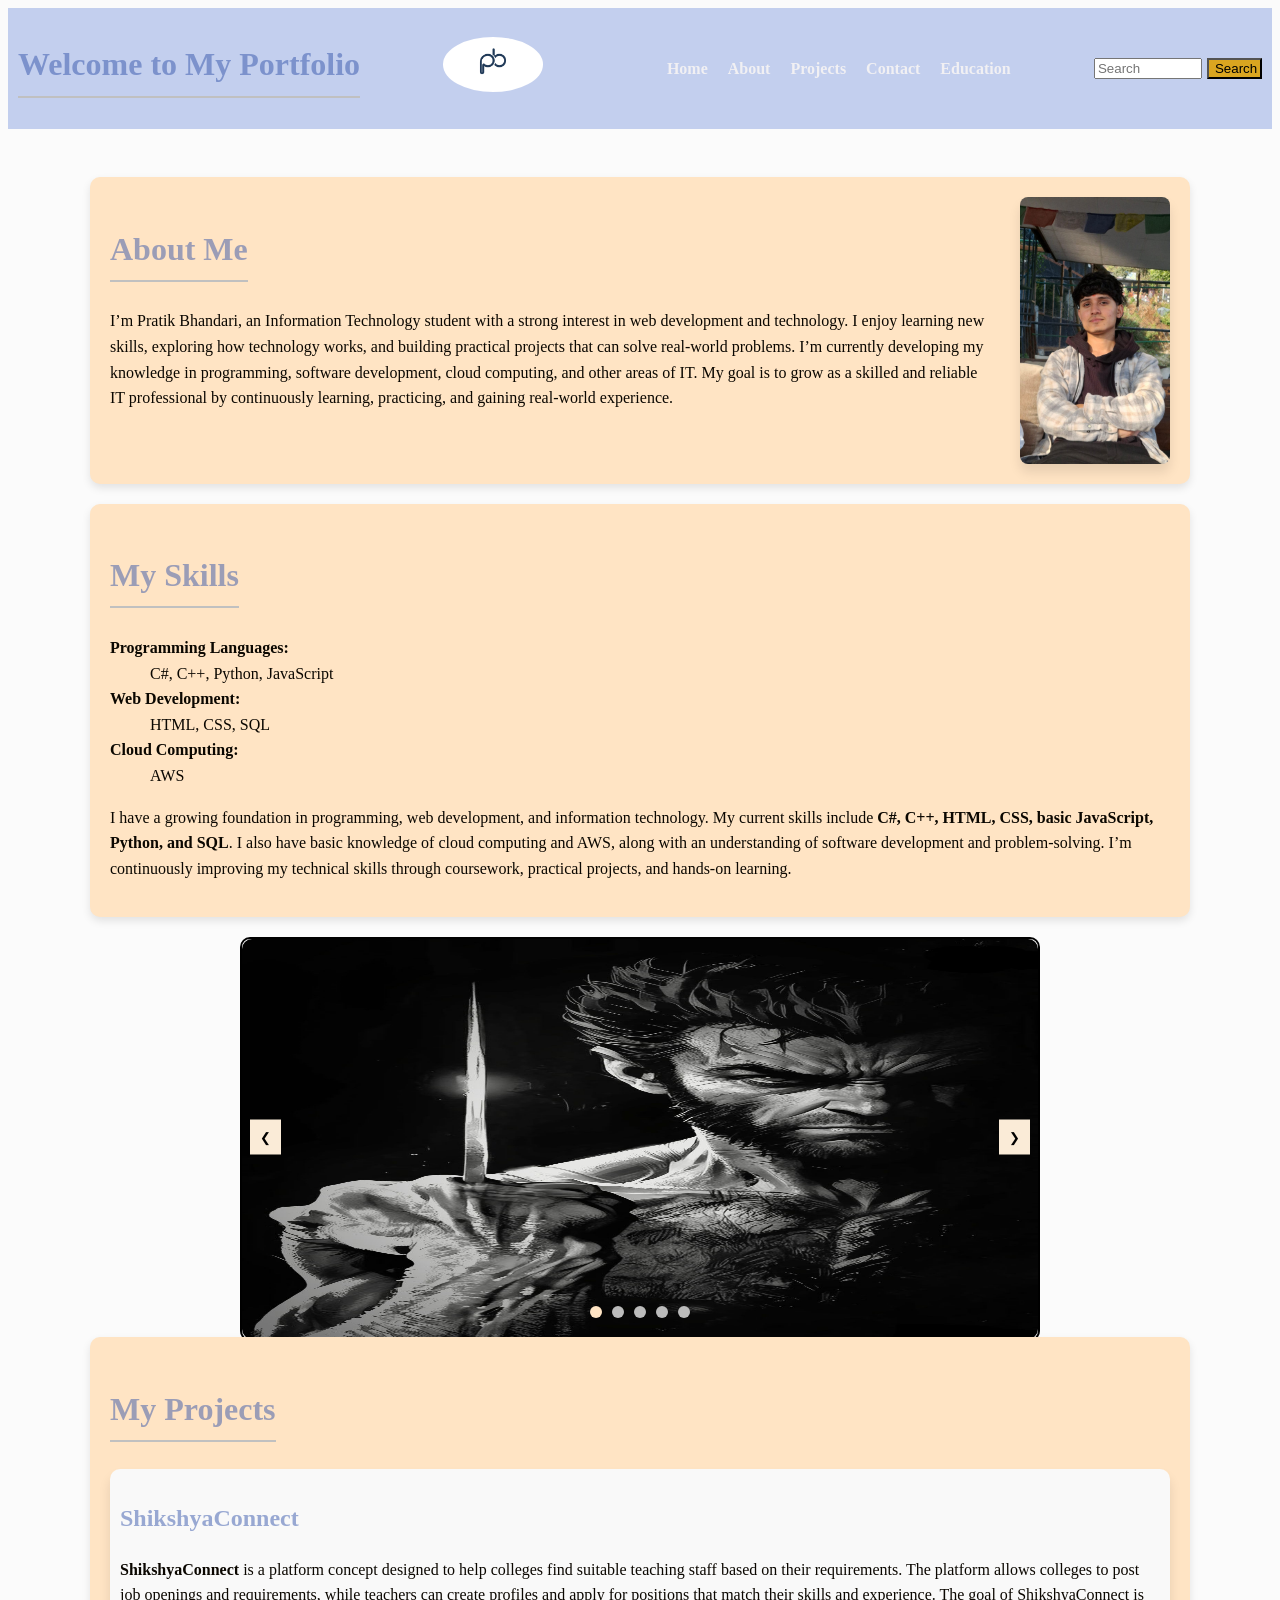
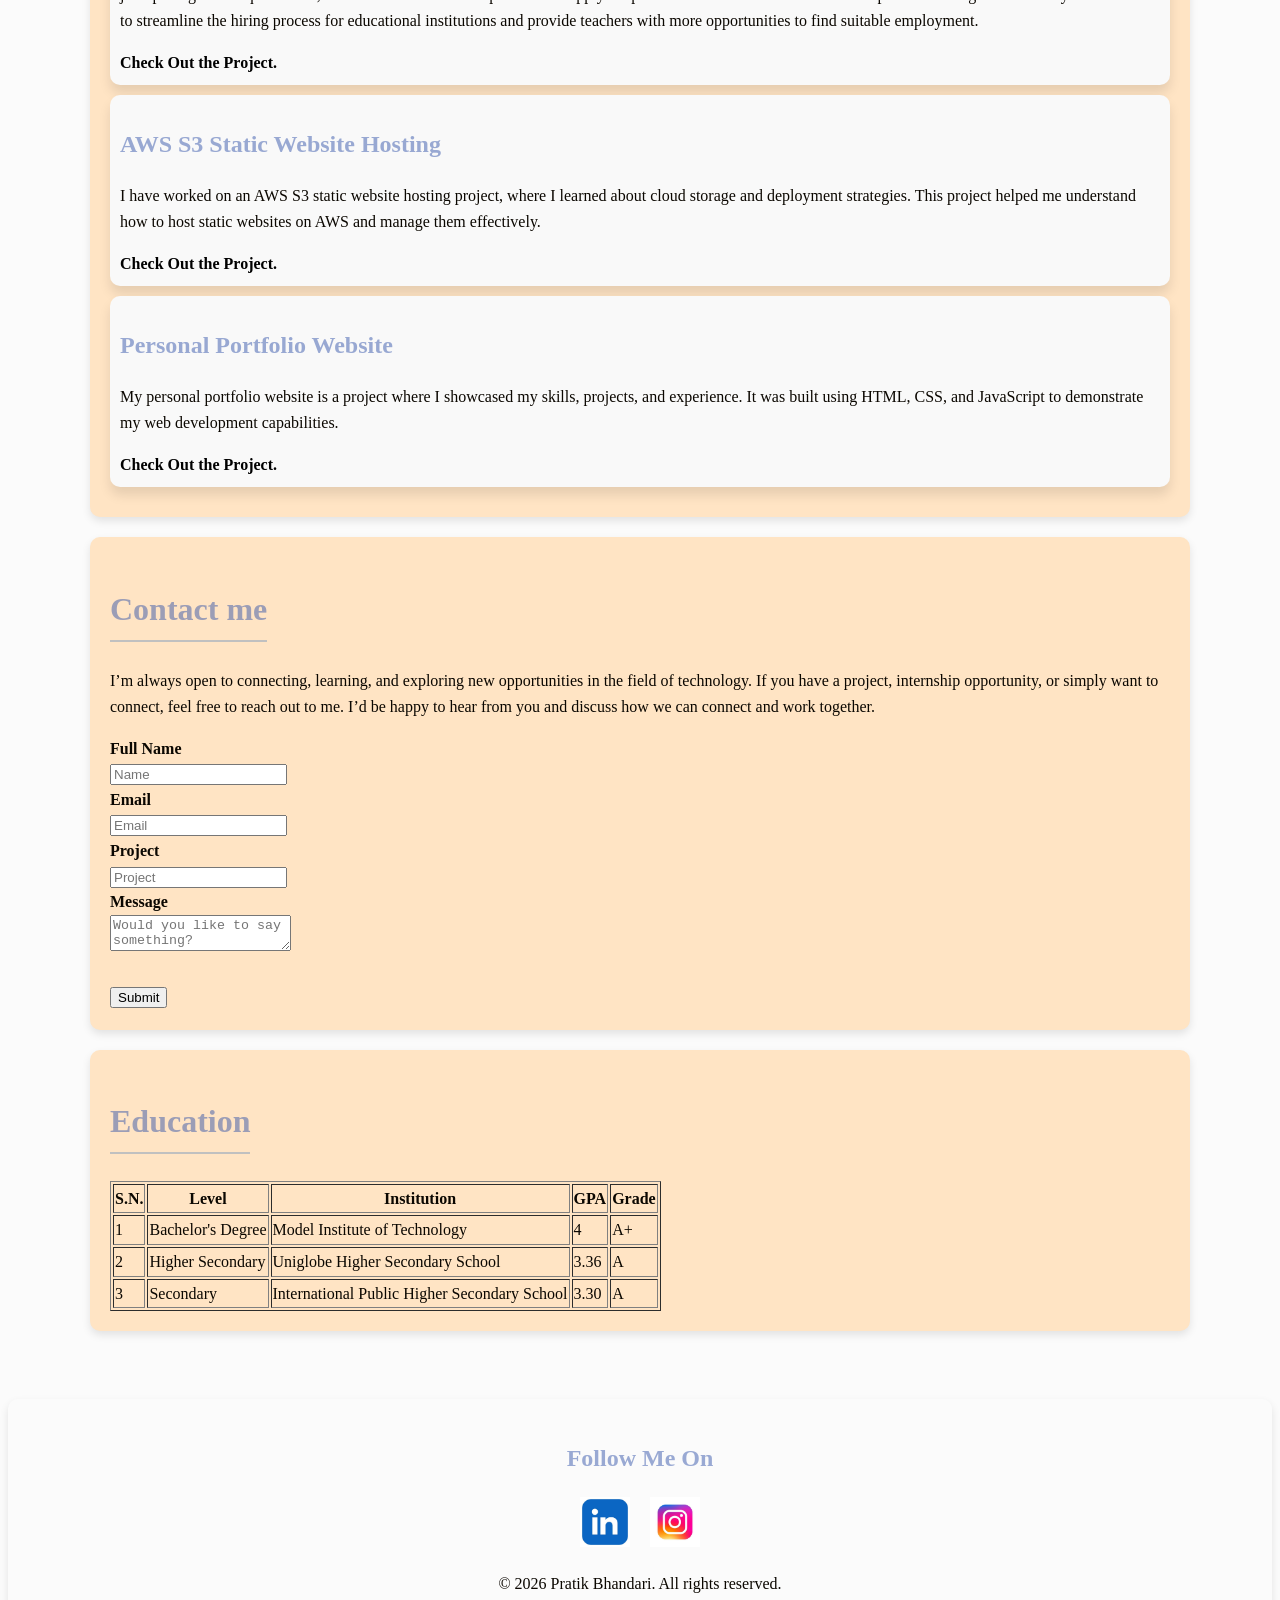
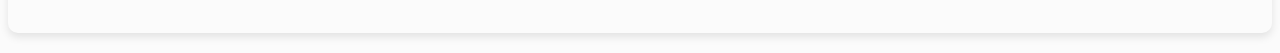
==== commit 0bd558d2: "Image Slider added" ====
--- a/index.html
+++ b/index.html
@@ -5,6 +5,8 @@
     <meta name="viewport" content="width=device-width, initial-scale=1.0">
     
     <link rel="stylesheet" href="css/style.css">
+    <link rel="stylesheet" href="image-slider/style.css">
+    <script src="image-slider/script.js"></script>
     <title>My Portfolio</title>
 </head>
 <body>
@@ -67,6 +69,23 @@
 </p>
             </div>
             </section>
+        <section id="Image-slider">
+         <div class="slider">
+        <div class="slider-track">
+             <div class="slide"><img src="image-slider/Image/wolv.jpg" alt="Image 1"></div>
+             <div class="slide"><img src="image-slider/Image/spider.jpg" alt="Image 2"></div>
+             <div class="slide"><img src="image-slider/Image/spider2.jpg" alt="Image 3"></div>
+             <div class="slide"><img src="image-slider/Image/spvn.jpg" alt="Image 4"></div>
+             <div class="slide"><img src="image-slider/Image/venom.jpg" alt="Image 5"></div>
+        </div>
+        <button class="slider-btn prev">&#10094;</button>
+        <button class="slider-btn next">&#10095;</button>
+
+        <div class="slider-dots"></div>
+
+
+    </div>
+        </section>
 
             <section id="Projects">
             <div class="projects-content">
--- a/css/style.css
+++ b/css/style.css
@@ -1,5 +1,3 @@
-
-
 body{
     background-color: rgba(245, 245, 245, 0.386);
     color:rgb(11, 7, 1);
@@ -70,7 +68,7 @@
     max-width: 1100px;
 }
 
-.about-content, .skills-content, .projects-content, .contact-content, .education-content{
+.about-content, .skills-content, .image-slider, .projects-content, .contact-content, .education-content{
     background-color:bisque;
     padding: 20px;
     border-radius: 10px;
--- a/image-slider/style.css
+++ b/image-slider/style.css
@@ -0,0 +1,72 @@
+.slider{
+    position: relative;
+    margin: auto;
+    width: 100%;
+    max-width: 800px;
+     height: 100%;
+    max-height: 400px;
+    overflow: hidden;
+    cursor: pointer;
+}
+.slider-track{
+    display: flex;
+   transition: transform 0.5s ease-in-out;
+}
+.slide{
+     border: solid 2px black;
+    border-radius: 10px;
+    display: flex;
+    justify-content: center;
+    align-items: center;
+    min-width: 100%;
+    box-sizing: border-box;
+   
+}
+.slide img{
+    border-radius: 10px;
+    width: 100%;
+    height: 400px;
+}
+.slider-btn{
+    position: absolute;
+    top: 50%;
+    transform: translateY(-50%);
+    background-color:antiquewhite;
+    color: black;
+    border: none;
+    padding: 10px;
+    cursor: pointer;
+}
+.slider-btn.prev{
+    left: 10px;
+}
+.slider-btn.next{
+    right: 10px;
+}
+.slider-dots{
+    position: absolute;
+    bottom: 12px;
+    left: 0;
+    right: 0;
+    text-align: center;
+}
+.dot{
+    display: inline-block;
+    width: 12px;
+    height: 12px;
+    margin: 0 5px;
+    background-color: #bbb;
+    border-radius: 50%;
+    cursor: pointer;
+    transition: background-color 0.3s;
+    user-select: none;
+}
+
+.dot.active{
+    background-color:bisque
+}
+
+.dot:hover{
+    transition: transform 0.3s ease-in-out;
+    transform: scale(1.2);
+}
